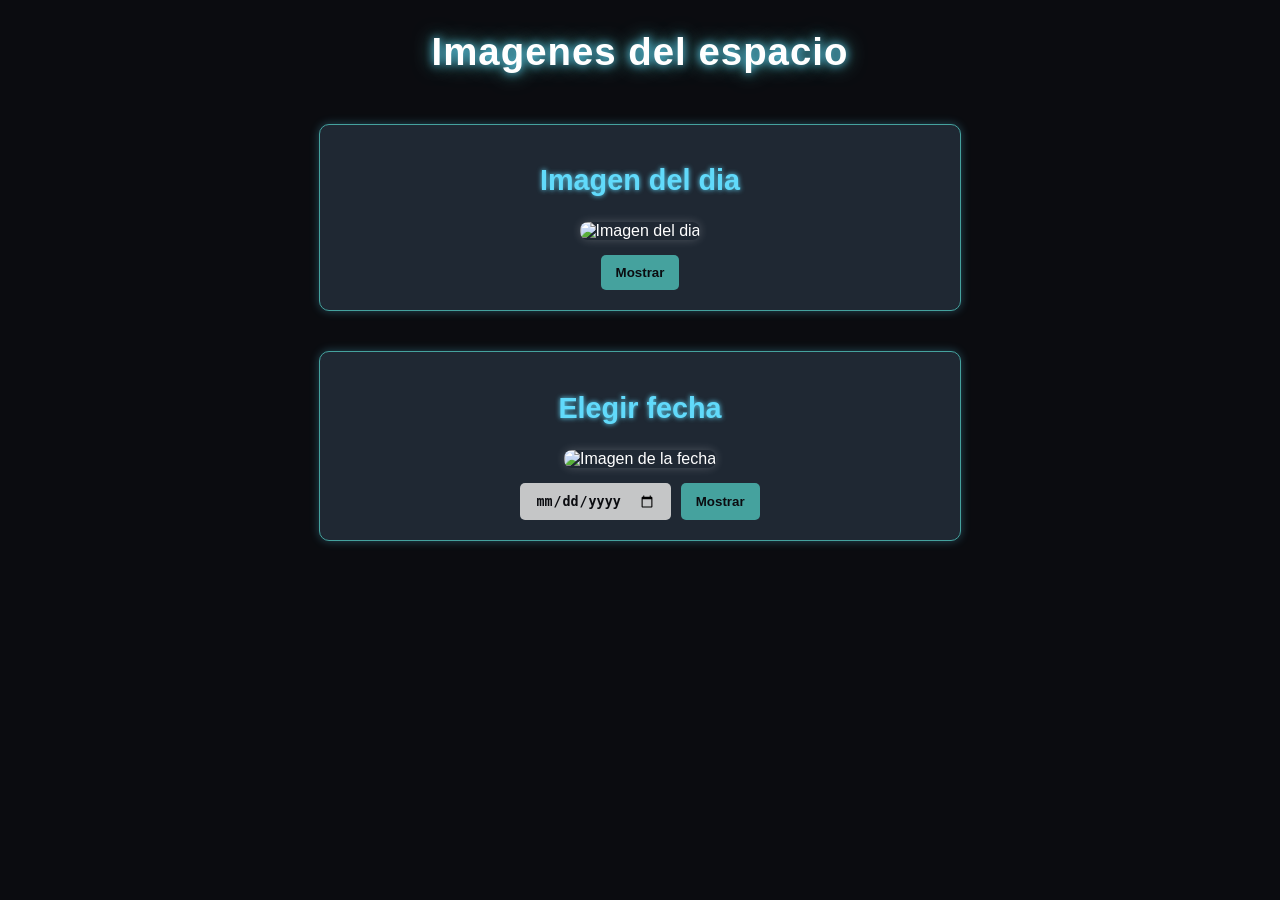
==== index.html @ a3399e26 "13/9/2025" ====
<!DOCTYPE html>
<html lang="en">
<head>
    <meta charset="UTF-8">
    <meta name="viewport" content="width=device-width, initial-scale=1.0">
    <link rel="stylesheet" href="style.css">
    <title>Document</title>
   
</head>
<body>
    <h1 id="tituloEspacio">Imagenes del espacio</h1>
   
    <div class="caja" >
        <h1 id="titulo" > Imagen del dia </h1>
        <img id="imagenDelDia" src="" alt="Imagen del dia">
        <div class="botones" >
            <button id="botonDelDia" >Mostrar</button>
        </div>
    </div>
   <div class="caja">
    <h1 id="titulo" >Elegir fecha</h1>
        <img id="imagenFecha"  src="" alt="Imagen de la fecha">
        <div class="botones" >
            <input type="date" name="fecha" id="fecha">
            <button id="botonFecha" >Mostrar</button>
        </div>
   </div>
</body>
    <script src="java.js"></script>
</html>
---- style.css ----
body {
  margin: 0;
  padding: 20px;
  font-family: 'Segoe UI', Roboto, sans-serif;
  background-color: #0b0c10;
  color: #ffffff;
  display: flex;
  flex-direction: column;
  align-items: center;
}

#tituloEspacio {
  font-size: 2.4em;
  margin-top: 10px;
  margin-bottom: 30px;
  color: #ffffff;
  text-shadow: 0 0 10px #61dafb, 0 0 20px #45a29e;
  letter-spacing: 1px;
  text-align: center;
}

#titulo {
  font-size: 1.8em;
  margin-bottom: 10px;
  color: #61dafb;
  text-shadow: 0 0 5px #61dafb;
}


.caja {
  background-color: #1f2833;
  border: 1px solid #45a29e;
  border-radius: 10px;
  padding: 20px;
  margin: 20px;
  width: 90%;
  max-width: 600px;
  box-shadow: 0 0 10px rgba(97, 218, 251, 0.3);
  text-align: center;
}


img{
  max-width: 100%;
  border-radius: 8px;
  margin-top: 15px;
  box-shadow: 0 0 10px rgba(255, 255, 255, 0.2);
}




.botones {
  margin-top: 15px;
  display: flex;
  justify-content: center;
  gap: 10px;
  flex-wrap: wrap;
}

button, input[type="date"] {
  padding: 10px 15px;
  border: none;
  border-radius: 5px;
  background-color: #45a29e;
  color: #0b0c10;
  font-weight: bold;
  cursor: pointer;
  transition: background-color 0.3s ease;
}

button:hover, input[type="date"]:hover {
  background-color: #66fcf1;
}

input[type="date"] {
  background-color: #c5c6c7;
  color: #0b0c10;
}
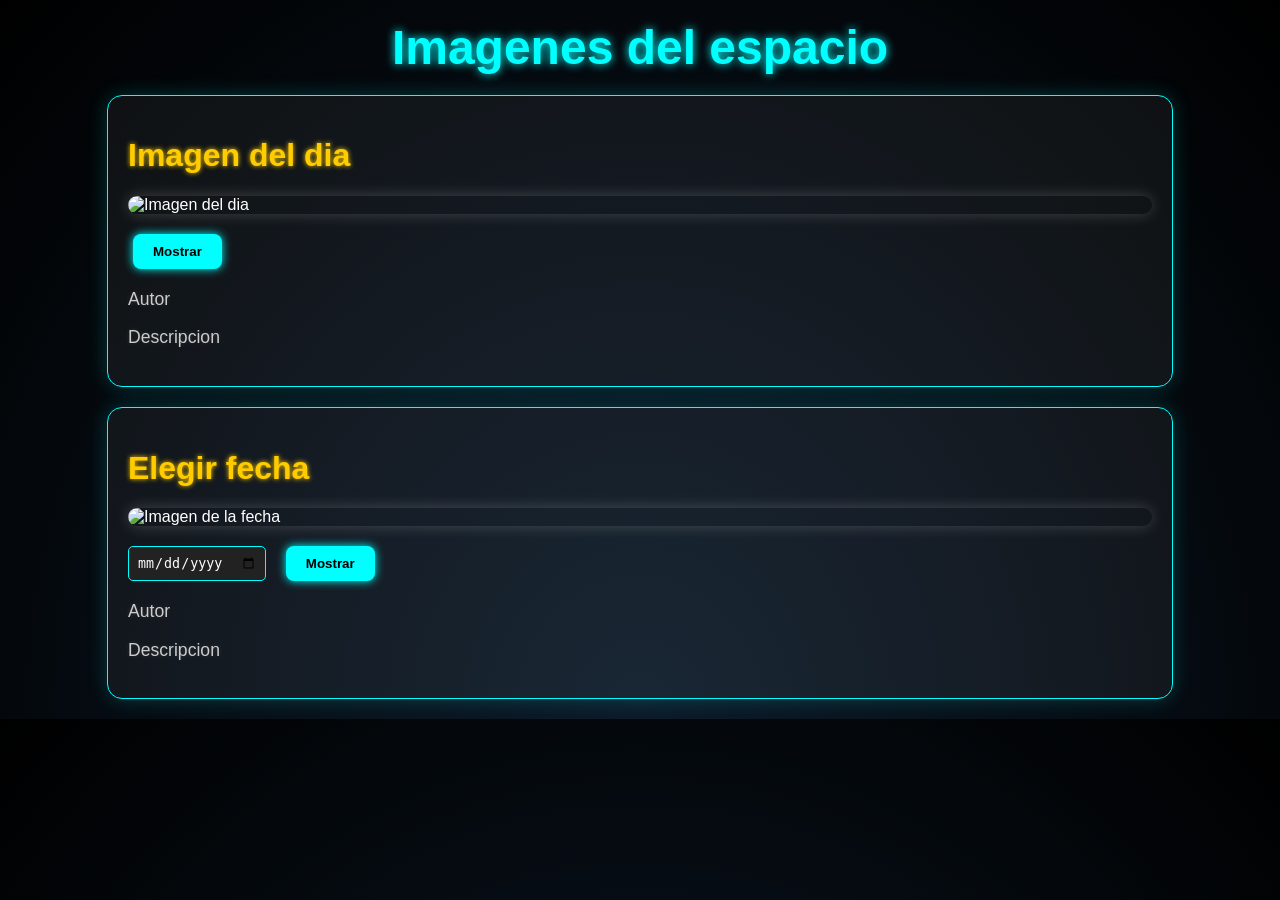
==== commit 3fb873c8: "v2" ====
--- a/index.html
+++ b/index.html
@@ -4,7 +4,7 @@
     <meta charset="UTF-8">
     <meta name="viewport" content="width=device-width, initial-scale=1.0">
     <link rel="stylesheet" href="style.css">
-    <title>Document</title>
+    <title>pagina del espacio</title>
    
 </head>
 <body>
@@ -15,6 +15,8 @@
         <img id="imagenDelDia" src="" alt="Imagen del dia">
         <div class="botones" >
             <button id="botonDelDia" >Mostrar</button>
+         <p id="Autor" >Autor</p>
+         <p id="Descripcion" >Descripcion</p>
         </div>
     </div>
    <div class="caja">
@@ -23,6 +25,8 @@
         <div class="botones" >
             <input type="date" name="fecha" id="fecha">
             <button id="botonFecha" >Mostrar</button>
+             <p id="Autor" >Autor</p>
+         <p id="Descripcion" >Descripcion</p>
         </div>
    </div>
 </body>
--- a/style.css
+++ b/style.css
@@ -1,4 +1,5 @@
 
+/*
 body {
   margin: 0;
   padding: 20px;
@@ -77,4 +78,87 @@
 input[type="date"] {
   background-color: #c5c6c7;
   color: #0b0c10;
-}+}
+
+*/
+
+/* Fondo general */
+body {
+  margin: 0;
+  padding: 0;
+  background: radial-gradient(ellipse at bottom, #0d1b2a 0%, #000000 100%);
+  color: #ffffff;
+  font-family: 'Orbitron', sans-serif;
+}
+
+/* Título principal */
+#tituloEspacio {
+  text-align: center;
+  font-size: 3em;
+  margin: 20px 0;
+  color: #00ffff;
+  text-shadow: 0 0 10px #00ffff;
+}
+
+/* Contenedores */
+.caja {
+  background-color: rgba(255, 255, 255, 0.05);
+  border: 1px solid #00ffff;
+  border-radius: 15px;
+  padding: 20px;
+  margin: 20px auto;
+  width: 80%;
+  box-shadow: 0 0 20px #00ffff33;
+}
+
+/* Subtítulos */
+#titulo {
+  font-size: 2em;
+  color: #ffcc00;
+  text-shadow: 0 0 5px #ffcc00;
+}
+
+/* Imágenes */
+img {
+  display: block;
+  max-width: 100%;
+  margin: 10px auto;
+  border-radius: 10px;
+  box-shadow: 0 0 15px #ffffff33;
+}
+
+/* Botones */
+button {
+  background-color: #00ffff;
+  color: #000;
+  border: none;
+  padding: 10px 20px;
+  margin: 10px 5px;
+  border-radius: 8px;
+  font-weight: bold;
+  cursor: pointer;
+  box-shadow: 0 0 10px #00ffff;
+  transition: transform 0.2s ease;
+}
+
+button:hover {
+  transform: scale(1.1);
+}
+
+/* Input de fecha */
+input[type="date"] {
+  background-color: #222;
+  color: #fff;
+  border: 1px solid #00ffff;
+  padding: 8px;
+  border-radius: 5px;
+  margin-right: 10px;
+}
+
+/* Autor y descripción */
+#Autor, #Descripcion {
+  margin-top: 10px;
+  font-size: 1.1em;
+  color: #ccc;
+  text-shadow: 0 0 5px #ffffff22;
+}
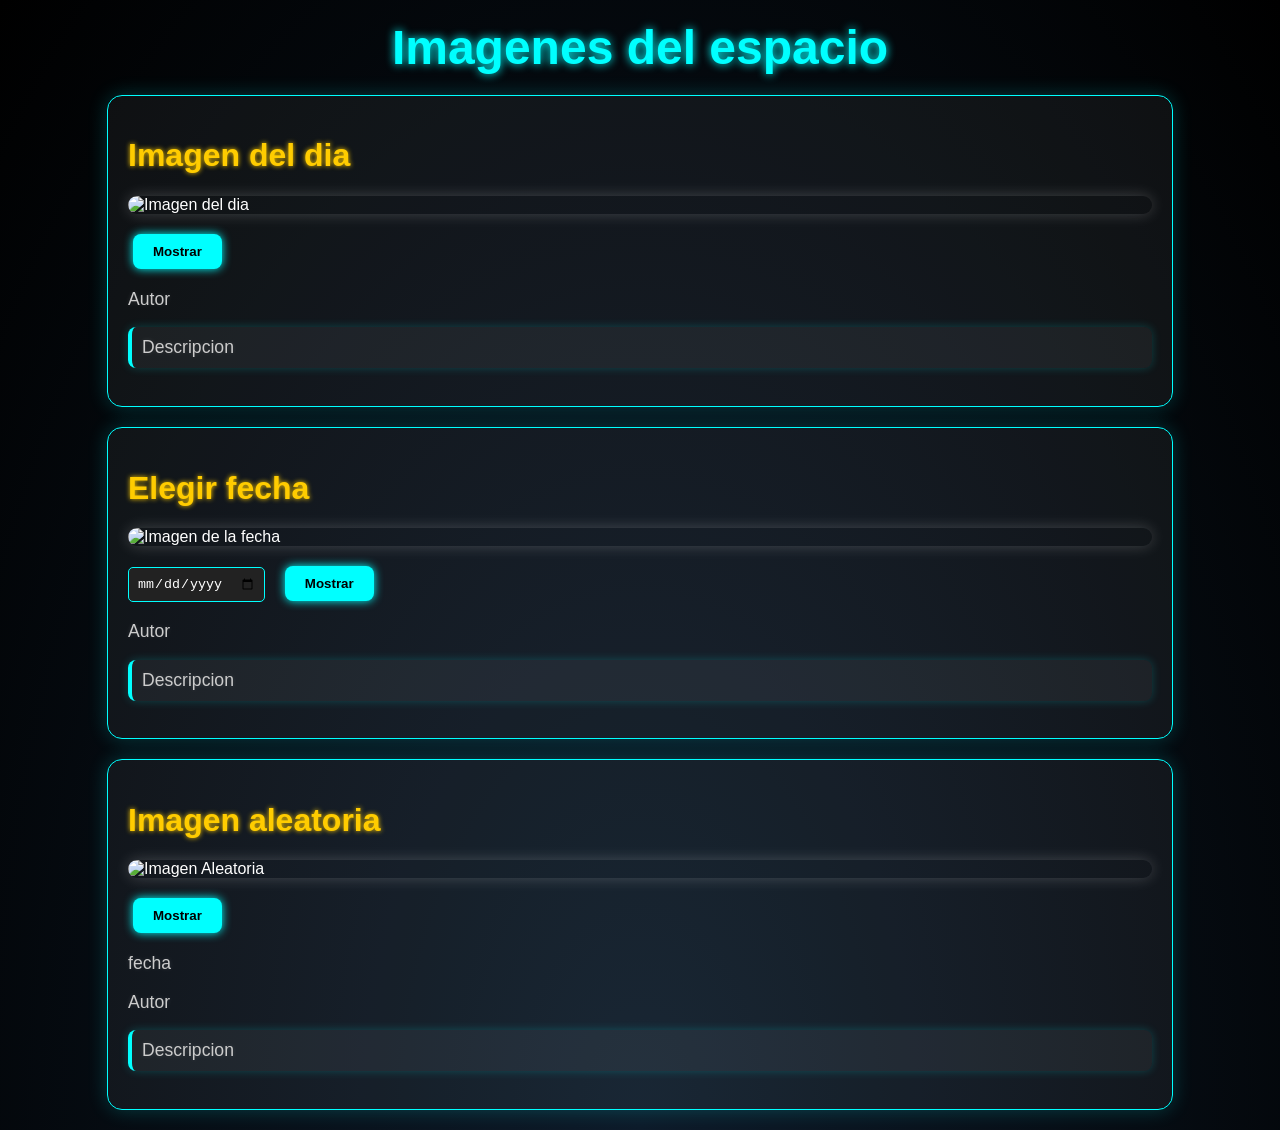
==== commit 60532e42: "version2" ====
--- a/index.html
+++ b/index.html
@@ -1,4 +1,4 @@
-<!DOCTYPE html>
+
 <html lang="en">
 <head>
     <meta charset="UTF-8">
@@ -20,15 +20,28 @@
         </div>
     </div>
    <div class="caja">
-    <h1 id="titulo" >Elegir fecha</h1>
+    <h1 id="tituloFecha" >Elegir fecha</h1>
         <img id="imagenFecha"  src="" alt="Imagen de la fecha">
         <div class="botones" >
             <input type="date" name="fecha" id="fecha">
             <button id="botonFecha" >Mostrar</button>
-             <p id="Autor" >Autor</p>
-         <p id="Descripcion" >Descripcion</p>
+             <p id="AutorFecha" >Autor</p>
+         <p id="DescripcionFecha" >Descripcion</p>
         </div>
    </div>
+    <div class="caja" >
+        <h1 id="tituloAleatorio" > Imagen aleatoria</h1>
+        <img id="imagenAleatoria" src="" alt="Imagen Aleatoria">
+        <div class="botones" >
+            <button id="botonAleatoria" >Mostrar</button>
+         <p id="año" >fecha</p>   
+         <p id="AutorAleatorio" >Autor</p>
+         <p id="DescripcionAleatorio" >Descripcion</p>
+    
+        </div>
+    </div>
+   
+
 </body>
     <script src="java.js"></script>
 </html>
--- a/style.css
+++ b/style.css
@@ -1,106 +1,19 @@
-
-/*
 body {
-  margin: 0;
-  padding: 20px;
-  font-family: 'Segoe UI', Roboto, sans-serif;
-  background-color: #0b0c10;
-  color: #ffffff;
-  display: flex;
-  flex-direction: column;
-  align-items: center;
-}
-
-#tituloEspacio {
-  font-size: 2.4em;
-  margin-top: 10px;
-  margin-bottom: 30px;
-  color: #ffffff;
-  text-shadow: 0 0 10px #61dafb, 0 0 20px #45a29e;
-  letter-spacing: 1px;
-  text-align: center;
-}
-
-#titulo {
-  font-size: 1.8em;
-  margin-bottom: 10px;
-  color: #61dafb;
-  text-shadow: 0 0 5px #61dafb;
-}
-
-
-.caja {
-  background-color: #1f2833;
-  border: 1px solid #45a29e;
-  border-radius: 10px;
-  padding: 20px;
-  margin: 20px;
-  width: 90%;
-  max-width: 600px;
-  box-shadow: 0 0 10px rgba(97, 218, 251, 0.3);
-  text-align: center;
-}
-
-
-img{
-  max-width: 100%;
-  border-radius: 8px;
-  margin-top: 15px;
-  box-shadow: 0 0 10px rgba(255, 255, 255, 0.2);
-}
-
-
-
-
-.botones {
-  margin-top: 15px;
-  display: flex;
-  justify-content: center;
-  gap: 10px;
-  flex-wrap: wrap;
-}
-
-button, input[type="date"] {
-  padding: 10px 15px;
-  border: none;
-  border-radius: 5px;
-  background-color: #45a29e;
-  color: #0b0c10;
-  font-weight: bold;
-  cursor: pointer;
-  transition: background-color 0.3s ease;
-}
-
-button:hover, input[type="date"]:hover {
-  background-color: #66fcf1;
-}
-
-input[type="date"] {
-  background-color: #c5c6c7;
-  color: #0b0c10;
-}
-
-*/
-
-/* Fondo general */
-body {
-  margin: 0;
-  padding: 0;
+  margin: 0px;
+  padding: 0px;
   background: radial-gradient(ellipse at bottom, #0d1b2a 0%, #000000 100%);
   color: #ffffff;
   font-family: 'Orbitron', sans-serif;
 }
 
-/* Título principal */
 #tituloEspacio {
   text-align: center;
-  font-size: 3em;
-  margin: 20px 0;
+  font-size: 48px;
+  margin: 20px 0px;
   color: #00ffff;
-  text-shadow: 0 0 10px #00ffff;
+  text-shadow: 0px 0px 10px #00ffff;
 }
 
-/* Contenedores */
 .caja {
   background-color: rgba(255, 255, 255, 0.05);
   border: 1px solid #00ffff;
@@ -108,57 +21,119 @@
   padding: 20px;
   margin: 20px auto;
   width: 80%;
-  box-shadow: 0 0 20px #00ffff33;
+  box-shadow: 0px 0px 20px #00ffff33;
 }
 
-/* Subtítulos */
-#titulo {
-  font-size: 2em;
+#titulo,
+#tituloFecha,#tituloAleatorio {
+  font-size: 32px;
   color: #ffcc00;
-  text-shadow: 0 0 5px #ffcc00;
+  text-shadow: 0px 0px 5px #ffcc00;
 }
 
-/* Imágenes */
 img {
   display: block;
   max-width: 100%;
   margin: 10px auto;
   border-radius: 10px;
-  box-shadow: 0 0 15px #ffffff33;
+  box-shadow: 0px 0px 15px #ffffff33;
 }
 
-/* Botones */
 button {
   background-color: #00ffff;
-  color: #000;
+  color: #000000;
   border: none;
   padding: 10px 20px;
   margin: 10px 5px;
   border-radius: 8px;
   font-weight: bold;
   cursor: pointer;
-  box-shadow: 0 0 10px #00ffff;
-  transition: transform 0.2s ease;
+  box-shadow: 0px 0px 10px #00ffff;
 }
 
 button:hover {
-  transform: scale(1.1);
+  background-color: #1bb2b2;
+  transition: all 0.2s;
 }
 
-/* Input de fecha */
 input[type="date"] {
-  background-color: #222;
-  color: #fff;
+  background-color: #222222;
+  color: #ffffff;
   border: 1px solid #00ffff;
   padding: 8px;
   border-radius: 5px;
   margin-right: 10px;
 }
 
-/* Autor y descripción */
-#Autor, #Descripcion {
+input[type="date"]:hover {
+  background-color: #1bb2b2;
+  transition: all 0.2s;
+}
+
+#DescripcionAleatorio {
   margin-top: 10px;
-  font-size: 1.1em;
-  color: #ccc;
-  text-shadow: 0 0 5px #ffffff22;
+  padding: 10px;
+  background-color: rgba(255, 255, 255, 0.05);
+  border-left: 4px solid #00ffff;
+  border-radius: 8px;
+  font-size: 17.6px;
+  color: #cccccc;
+  text-shadow: 0px 0px 5px #ffffff22;
+  box-shadow: 0px 0px 10px #00ffff33;
+  font-family: 'Orbitron', sans-serif;
 }
+
+#Descripcion {
+  margin-top: 10px;
+  padding: 10px;
+  background-color: rgba(255, 255, 255, 0.05);
+  border-left: 4px solid #00ffff;
+  border-radius: 8px;
+  font-size: 17.6px;
+  color: #cccccc;
+  text-shadow: 0px 0px 5px #ffffff22;
+  box-shadow: 0px 0px 10px #00ffff33;
+  font-family: 'Orbitron', sans-serif;
+}
+
+#DescripcionFecha {
+  margin-top: 10px;
+  padding: 10px;
+  background-color: rgba(255, 255, 255, 0.05);
+  border-left: 4px solid #00ffff;
+  border-radius: 8px;
+  font-size: 17.6px;
+  color: #cccccc;
+  text-shadow: 0px 0px 5px #ffffff22;
+  box-shadow: 0px 0px 10px #00ffff33;
+  font-family: 'Orbitron', sans-serif;
+}
+
+#Autor {
+  margin-top: 10px;
+  font-size: 17.6px;
+  color: #cccccc;
+  text-shadow: 0px 0px 5px #ffffff22;
+}
+
+#AutorAleatorio {
+  margin-top: 10px;
+  font-size: 17.6px;
+  color: #cccccc;
+  text-shadow: 0px 0px 5px #ffffff22;
+}
+
+#AutorFecha {
+  margin-top: 10px;
+  font-size: 17.6px;
+  color: #cccccc;
+  text-shadow: 0px 0px 5px #ffffff22;
+}
+
+#año {
+  margin-top: 10px;
+  font-size: 17.6px;
+  color: #cccccc;
+  text-shadow: 0px 0px 5px #ffffff22;
+}
+
